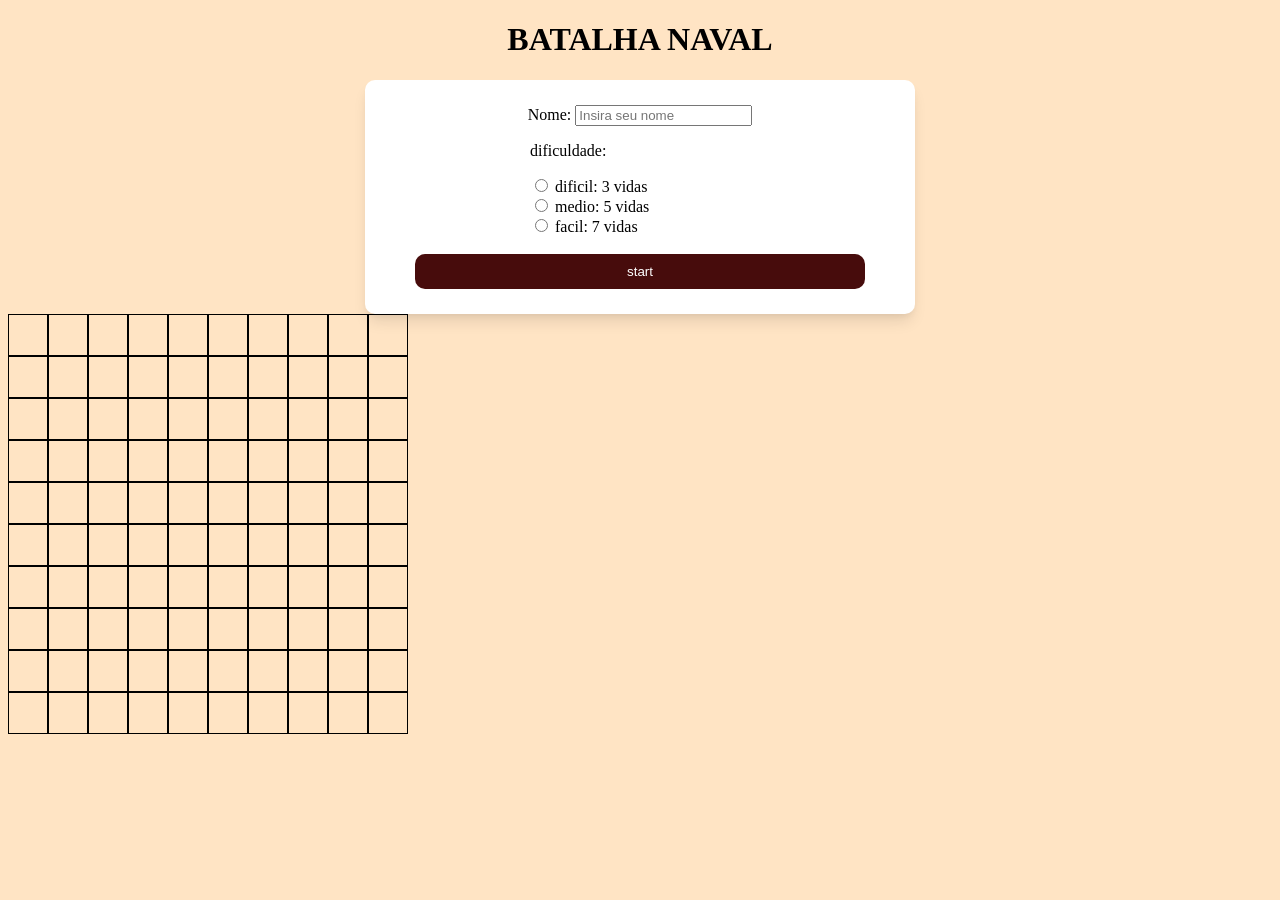
==== index.html @ 24ad5ed9 "first commit" ====
<!DOCTYPE html>
<html lang="en">
<head>
    <meta charset="UTF-8">
    <meta name="viewport" content="width=device-width, initial-scale=1.0">
    <title>Batalha naval</title>
    <link rel="stylesheet" href="style.css">
</head>

<body>
    <header>
        <h1>BATALHA NAVAL</h1>
    </header>
    <section class="formzin">
        <form id="form1" action="">
            Nome: <input type="text" id="nome" placeholder="Insira seu nome"><br>
            <div class="select-diff">
                <p>dificuldade: </p>
                <div>
                    <input type="radio" id="dificil" name="vidas" value="3">
                    <label for="vidas">dificil: 3 vidas</label>
                </div>
                <div>
                    <input type="radio" id="medio" name="vidas" value="5">
                    <label for="vidas">medio: 5 vidas</label>
                </div>
                <div>
                    <input type="radio" id="facil" name="vidas" value="3">
                    <label for="vidas">facil: 7 vidas</label>
                </div>
            </div>
            <br>
            <input class="btnstart" type="button" value="start" onclick="startGame()">
        </form>
    </section>

    <section class="jogo">
        <div id="board">
            
        </div>
    </section>
    <script src="script.js"></script>
</body>

</html>
---- style.css ----
body{
    background-color: bisque;
}
h1{
    text-align: center;
}
.formzin{
    display: flex;
    text-align: center;
    justify-content: center;
    
    }
#form1{
    background-color: white;
    box-shadow: 0 10px 15px -3px rgba(0, 0, 0, 0.1), 0 4px 6px -2px rgba(0, 0, 0, 0.05);
    border-radius: 10px;
    padding: 2%;
    max-width: 50%;
    width: 500px;
}
.select-diff{
    text-align: start;
    margin-left: 28%;
}
.btnstart{
    background-color: rgb(71, 12, 12);
    color: white;
    border: none;
    min-width: 90%;
    padding: 2%;
    border-radius: 10px;
}
.btnstart:hover{
    background-color: rgb(121, 30, 30);
    cursor: pointer;
}

#board{
    display: grid;
    grid-template-columns: repeat(10, 1fr);
    width: 400px;
}

.cell{
    border: 1px solid black;
    height: 40px;
}
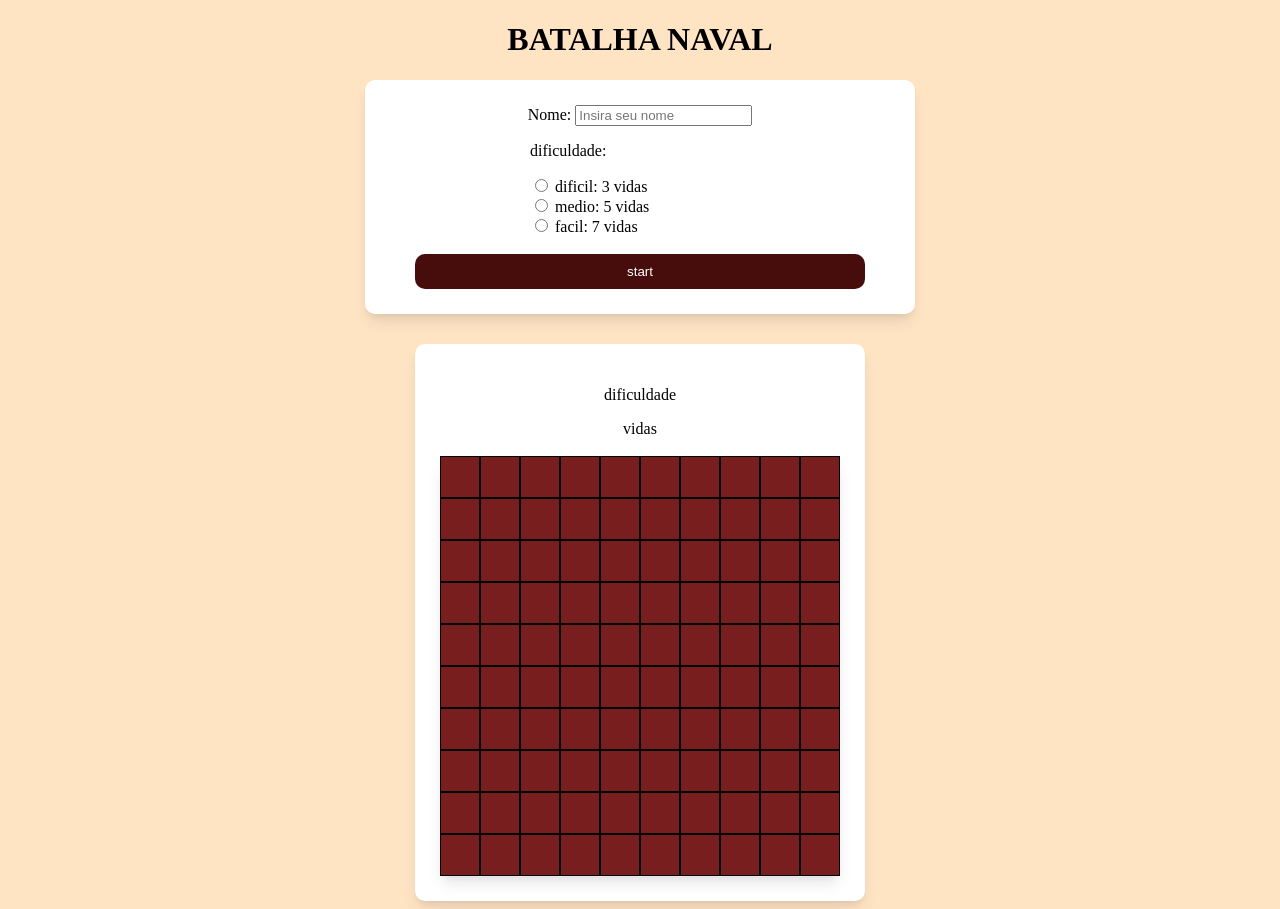
==== commit 36d3fbde: "added click verification" ====
--- a/index.html
+++ b/index.html
@@ -35,8 +35,11 @@
     </section>
 
     <section class="jogo">
-        <div id="board">
-            
+        <div class="containerJogo">
+            <p>dificuldade</p><span>vidas</span><br>
+            <div id="board">
+                
+            </div>
         </div>
     </section>
     <script src="script.js"></script>
--- a/style.css
+++ b/style.css
@@ -39,9 +39,34 @@
     display: grid;
     grid-template-columns: repeat(10, 1fr);
     width: 400px;
+    box-shadow: 0 10px 15px -3px rgba(0, 0, 0, 0.1), 0 4px 6px -2px rgba(0, 0, 0, 0.05);
 }
 
 .cell{
     border: 1px solid black;
     height: 40px;
+    background-color: rgb(121, 30, 30);
+}
+.cell:hover{
+    background-color: rgb(71, 12, 12);
+    cursor: pointer;
+}
+.containerJogo{
+    display: flex;
+    flex-direction: column;
+    justify-content: center;
+    align-items: center;
+    background-color: white;
+    box-shadow: 0 10px 15px -3px rgba(0, 0, 0, 0.1), 0 4px 6px -2px rgba(0, 0, 0, 0.05);
+    border-radius: 10px;
+    padding: 2%;
+    max-width: 60%;
+}
+
+.jogo{
+    display: flex;
+    justify-content: center;
+    align-items: center;
+    text-align: center;
+    margin-top: 30px;
 }
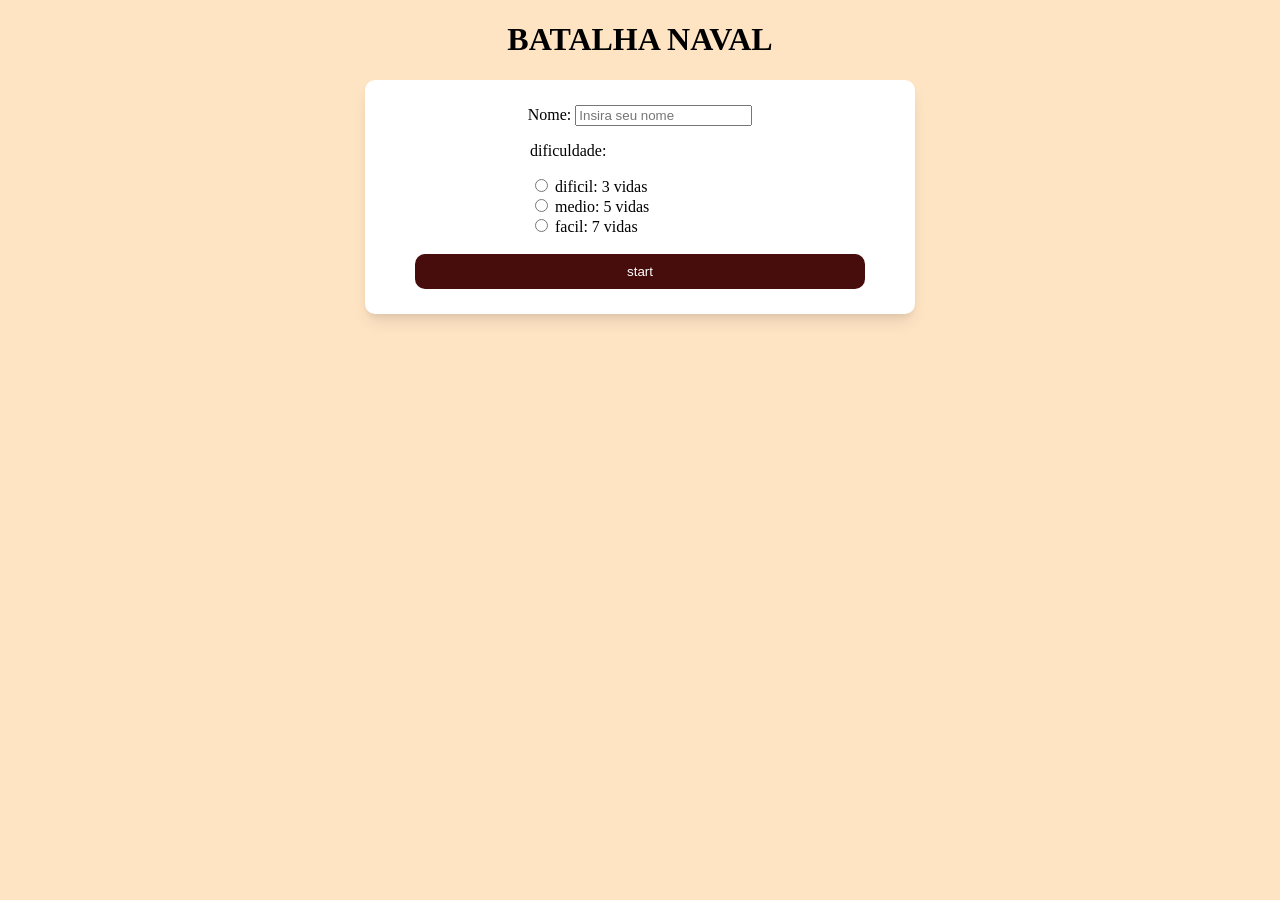
==== commit ca27714b: "added form and form verifification" ====
--- a/index.html
+++ b/index.html
@@ -3,10 +3,9 @@
 <head>
     <meta charset="UTF-8">
     <meta name="viewport" content="width=device-width, initial-scale=1.0">
-    <title>Batalha naval</title>
+    <title>Document</title>
     <link rel="stylesheet" href="style.css">
 </head>
-
 <body>
     <header>
         <h1>BATALHA NAVAL</h1>
@@ -18,31 +17,21 @@
                 <p>dificuldade: </p>
                 <div>
                     <input type="radio" id="dificil" name="vidas" value="3">
-                    <label for="vidas">dificil: 3 vidas</label>
+                    <label for="dificil">dificil: 3 vidas</label>
                 </div>
                 <div>
                     <input type="radio" id="medio" name="vidas" value="5">
-                    <label for="vidas">medio: 5 vidas</label>
+                    <label for="medio">medio: 5 vidas</label>
                 </div>
                 <div>
-                    <input type="radio" id="facil" name="vidas" value="3">
-                    <label for="vidas">facil: 7 vidas</label>
+                    <input type="radio" id="facil" name="vidas" value="7">
+                    <label for="facil">facil: 7 vidas</label>
                 </div>
             </div>
             <br>
-            <input class="btnstart" type="button" value="start" onclick="startGame()">
+            <input class="btnstart" id="btnstart" type="button" value="start" onclick="startGame()">
         </form>
     </section>
-
-    <section class="jogo">
-        <div class="containerJogo">
-            <p>dificuldade</p><span>vidas</span><br>
-            <div id="board">
-                
-            </div>
-        </div>
-    </section>
-    <script src="script.js"></script>
+    <script src="form.js"></script>
 </body>
-
 </html>
--- a/style.css
+++ b/style.css
@@ -69,4 +69,17 @@
     align-items: center;
     text-align: center;
     margin-top: 30px;
-}+}
+
+.acertou{
+    background-color: rgb(12, 247, 12);
+}
+.errou{
+    background-color: lightblue;
+}
+.cell.acertou:hover {
+     background-color: rgb(12, 247, 12); 
+    }
+.cell.errou:hover { 
+    background-color: lightblue; 
+}
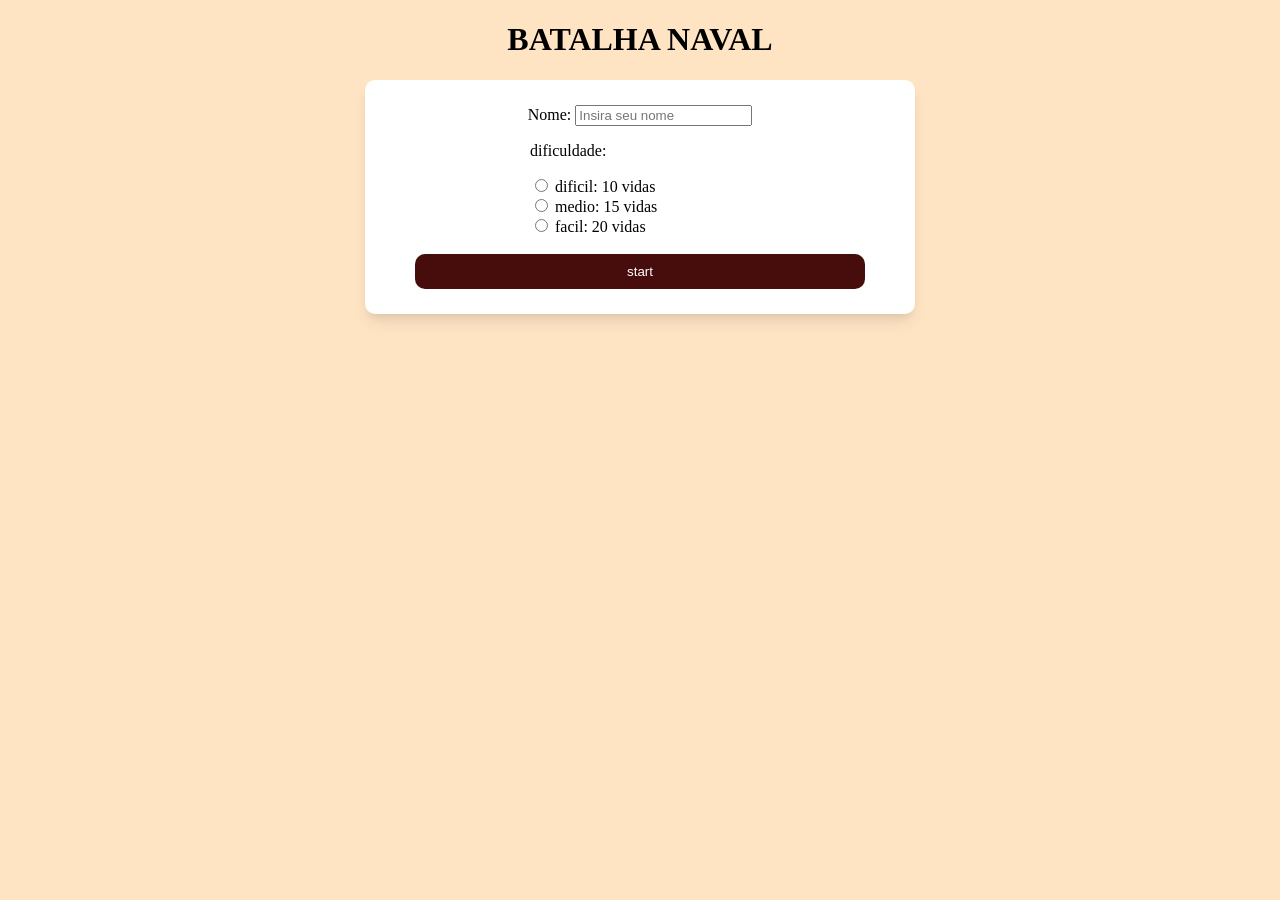
==== commit 016d6530: "upgraded ships positioning" ====
--- a/index.html
+++ b/index.html
@@ -16,16 +16,16 @@
             <div class="select-diff">
                 <p>dificuldade: </p>
                 <div>
-                    <input type="radio" id="dificil" name="vidas" value="3">
-                    <label for="dificil">dificil: 3 vidas</label>
+                    <input type="radio" id="dificil" name="vidas" value="10">
+                    <label for="dificil">dificil: 10 vidas</label>
                 </div>
                 <div>
-                    <input type="radio" id="medio" name="vidas" value="5">
-                    <label for="medio">medio: 5 vidas</label>
+                    <input type="radio" id="medio" name="vidas" value="15">
+                    <label for="medio">medio: 15 vidas</label>
                 </div>
                 <div>
-                    <input type="radio" id="facil" name="vidas" value="7">
-                    <label for="facil">facil: 7 vidas</label>
+                    <input type="radio" id="facil" name="vidas" value="20">
+                    <label for="facil">facil: 20 vidas</label>
                 </div>
             </div>
             <br>
